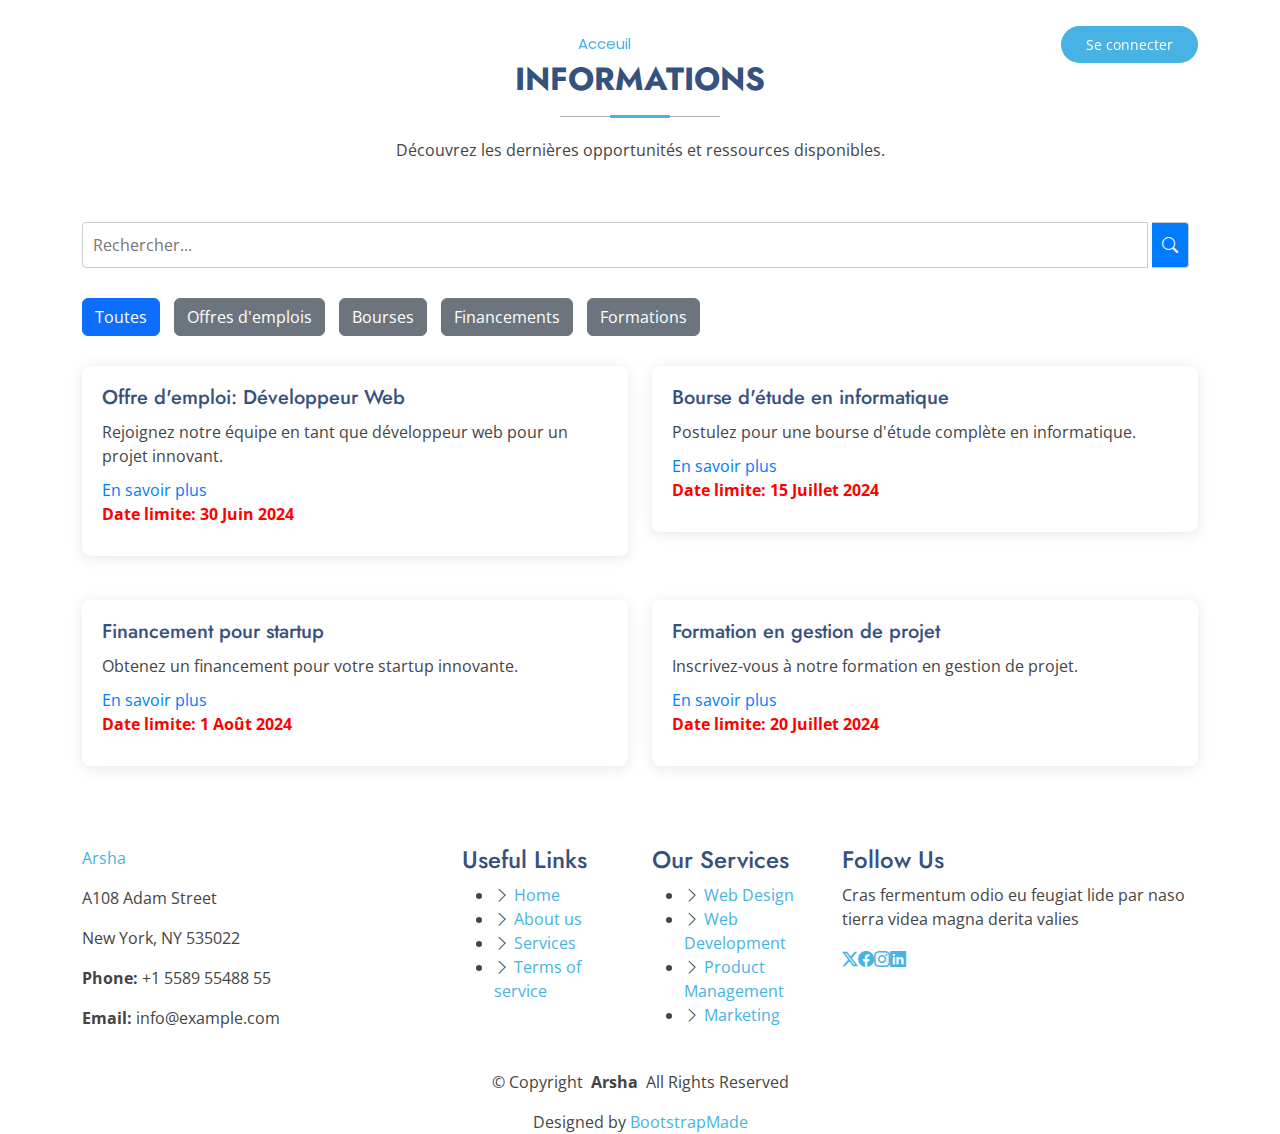
==== Information.html @ aa63c290 "ajout d;informations" ====
<!DOCTYPE html>
<html lang="en">


  <head>
    <meta charset="UTF-8">
    <meta content="width=device-width, initial-scale=1.0" name="viewport">
    <title>Informations</title>
    <meta content="" name="description">
    <meta content="" name="keywords">
    <link href="assets/img/favicon.png" rel="icon">
    <link href="assets/img/apple-touch-icon.png" rel="apple-touch-icon">
    <link href="https://fonts.googleapis.com" rel="preconnect">
    <link href="https://fonts.gstatic.com" rel="preconnect" crossorigin>
    <link href="https://fonts.googleapis.com/css2?family=Open+Sans&family=Poppins&family=Jost&display=swap" rel="stylesheet">
    <link href="assets/vendor/bootstrap/css/bootstrap.min.css" rel="stylesheet">
    <link href="assets/vendor/bootstrap-icons/bootstrap-icons.css" rel="stylesheet">
    <link href="assets/vendor/aos/aos.css" rel="stylesheet">
    <link href="assets/vendor/glightbox/css/glightbox.min.css" rel="stylesheet">
    <link href="assets/vendor/swiper/swiper-bundle.min.css" rel="stylesheet">
    <link href="assets/css/main.css" rel="stylesheet">
    <style>
        .information-card {
            background: #fff;
            border-radius: 8px;
            box-shadow: 0 2px 15px rgba(0, 0, 0, 0.1);
            padding: 20px;
            margin-bottom: 20px;
        }
        .information-card h4 {
            font-size: 20px;
            margin-bottom: 10px;
        }
        .information-card p {
            font-size: 16px;
            margin-bottom: 10px;
        }
        .information-card a {
            color: #007bff;
            text-decoration: none;
        }
        .information-card .deadline {
            color: red;
            font-weight: bold;
        }
        .search-bar {
            margin-bottom: 30px;
        }
        .search-bar input {
            width: calc(100% - 50px);
            padding: 10px;
            border: 1px solid #ccc;
            border-radius: 4px 0 0 4px;
        }
        .search-bar button {
            padding: 10px;
            border: 1px solid #ccc;
            border-left: none;
            border-radius: 0 4px 4px 0;
            background-color: #007bff;
            color: #fff;
        }
        .category-filters {
            margin-bottom: 20px;
        }
        .category-filters button {
            margin-right: 10px;
            margin-bottom: 10px;
        }
    </style>
</head>

<body class="index-page">

    <header id="header" class="header d-flex align-items-center fixed-top">
        <div class="container-fluid container-xl position-relative d-flex align-items-center">
            <a href="index.html" class="logo d-flex align-items-center me-auto">
                <h1 class="sitename">Kingroup</h1>
            </a>
            <nav id="navmenu" class="navmenu">
                <ul>
                    <li><a href="index.html" class="active">Acceuil</a></li>
                    <li><a href="#about">A Propos</a></li>
                    <li><a href="Information.html">Information</a></li>
                    <li class="dropdown"><a href="#"><span>Forum</span> <i class="bi bi-chevron-down toggle-dropdown"></i></a>
                        <ul>
                            <li><a href="#">Sante</a></li>
                            <li><a href="#">Informatique</a></li>
                            <li><a href="#">Agriculture</a></li>
                            <li><a href="#">Elevage</a></li>
                        </ul>
                    </li>
                    <li><a href="#contact">Contact</a></li>
                </ul>
                <i class="mobile-nav-toggle d-xl-none bi bi-list"></i>
            </nav>
            <a class="btn-getstarted" href="#about">Se connecter</a>
        </div>
    </header>

    <main class="main">
        <section id="information" class="information section">
            <div class="container" data-aos="fade-up">
                <div class="section-title">
                    <h2>Informations</h2>
                    <p>Découvrez les dernières opportunités et ressources disponibles.</p>
                </div>

                <div class="search-bar">
                    <input type="text" placeholder="Rechercher...">
                    <button><i class="bi bi-search"></i></button>
                </div>

                <div class="category-filters">
                    <button class="btn btn-primary">Toutes</button>
                    <button class="btn btn-secondary">Offres d'emplois</button>
                    <button class="btn btn-secondary">Bourses</button>
                    <button class="btn btn-secondary">Financements</button>
                    <button class="btn btn-secondary">Formations</button>
                </div>

                <div class="row gy-4">
                    <div class="col-lg-6" data-aos="fade-up" data-aos-delay="100">
                        <div class="information-card">
                            <h4>Offre d'emploi: Développeur Web</h4>
                            <p>Rejoignez notre équipe en tant que développeur web pour un projet innovant.</p>
                            <a href="#">En savoir plus</a>
                            <p class="deadline">Date limite: 30 Juin 2024</p>
                        </div>
                    </div>

                    <div class="col-lg-6" data-aos="fade-up" data-aos-delay="200">
                        <div class="information-card">
                            <h4>Bourse d'étude en informatique</h4>
                            <p>Postulez pour une bourse d'étude complète en informatique.</p>
                            <a href="#">En savoir plus</a>
                            <p class="deadline">Date limite: 15 Juillet 2024</p>
                        </div>
                    </div>

                    <div class="col-lg-6" data-aos="fade-up" data-aos-delay="300">
                        <div class="information-card">
                            <h4>Financement pour startup</h4>
                            <p>Obtenez un financement pour votre startup innovante.</p>
                            <a href="#">En savoir plus</a>
                            <p class="deadline">Date limite: 1 Août 2024</p>
                        </div>
                    </div>

                    <div class="col-lg-6" data-aos="fade-up" data-aos-delay="400">
                        <div class="information-card">
                            <h4>Formation en gestion de projet</h4>
                            <p>Inscrivez-vous à notre formation en gestion de projet.</p>
                            <a href="#">En savoir plus</a>
                            <p class="deadline">Date limite: 20 Juillet 2024</p>
                        </div>
                    </div>
                </div>
            </div>
        </section>
    </main>
   

   

    <div class="container footer-top">
      <div class="row gy-4">
        <div class="col-lg-4 col-md-6 footer-about">
          <a href="index.html" class="d-flex align-items-center">
            <span class="sitename">Arsha</span>
          </a>
          <div class="footer-contact pt-3">
            <p>A108 Adam Street</p>
            <p>New York, NY 535022</p>
            <p class="mt-3"><strong>Phone:</strong> <span>+1 5589 55488 55</span></p>
            <p><strong>Email:</strong> <span>info@example.com</span></p>
          </div>
        </div>

        <div class="col-lg-2 col-md-3 footer-links">
          <h4>Useful Links</h4>
          <ul>
            <li><i class="bi bi-chevron-right"></i> <a href="#">Home</a></li>
            <li><i class="bi bi-chevron-right"></i> <a href="#">About us</a></li>
            <li><i class="bi bi-chevron-right"></i> <a href="#">Services</a></li>
            <li><i class="bi bi-chevron-right"></i> <a href="#">Terms of service</a></li>
          </ul>
        </div>

        <div class="col-lg-2 col-md-3 footer-links">
          <h4>Our Services</h4>
          <ul>
            <li><i class="bi bi-chevron-right"></i> <a href="#">Web Design</a></li>
            <li><i class="bi bi-chevron-right"></i> <a href="#">Web Development</a></li>
            <li><i class="bi bi-chevron-right"></i> <a href="#">Product Management</a></li>
            <li><i class="bi bi-chevron-right"></i> <a href="#">Marketing</a></li>
          </ul>
        </div>

        <div class="col-lg-4 col-md-12">
          <h4>Follow Us</h4>
          <p>Cras fermentum odio eu feugiat lide par naso tierra videa magna derita valies</p>
          <div class="social-links d-flex">
            <a href=""><i class="bi bi-twitter-x"></i></a>
            <a href=""><i class="bi bi-facebook"></i></a>
            <a href=""><i class="bi bi-instagram"></i></a>
            <a href=""><i class="bi bi-linkedin"></i></a>
          </div>
        </div>

      </div>
    </div>

    <div class="container copyright text-center mt-4">
      <p>© <span>Copyright</span> <strong class="px-1 sitename">Arsha</strong> <span>All Rights Reserved</span></p>
      <div class="credits">
        <!-- All the links in the footer should remain intact. -->
        <!-- You can delete the links only if you've purchased the pro version. -->
        <!-- Licensing information: https://bootstrapmade.com/license/ -->
        <!-- Purchase the pro version with working PHP/AJAX contact form: [buy-url] -->
        Designed by <a href="https://bootstrapmade.com/">BootstrapMade</a>
      </div>
    </div>

  </footer>

  <!-- Scroll Top -->
  <a href="#" id="scroll-top" class="scroll-top d-flex align-items-center justify-content-center"><i class="bi bi-arrow-up-short"></i></a>

  <!-- Preloader -->
  <div id="preloader"></div>

  <!-- Vendor JS Files -->
  <script src="assets/vendor/bootstrap/js/bootstrap.bundle.min.js"></script>
  <script src="assets/vendor/php-email-form/validate.js"></script>
  <script src="assets/vendor/aos/aos.js"></script>
  <script src="assets/vendor/glightbox/js/glightbox.min.js"></script>
  <script src="assets/vendor/swiper/swiper-bundle.min.js"></script>
  <script src="assets/vendor/waypoints/noframework.waypoints.js"></script>
  <script src="assets/vendor/imagesloaded/imagesloaded.pkgd.min.js"></script>
  <script src="assets/vendor/isotope-layout/isotope.pkgd.min.js"></script>

  <!-- Main JS File -->
  <script src="assets/js/main.js"></script>

</body>

</html>
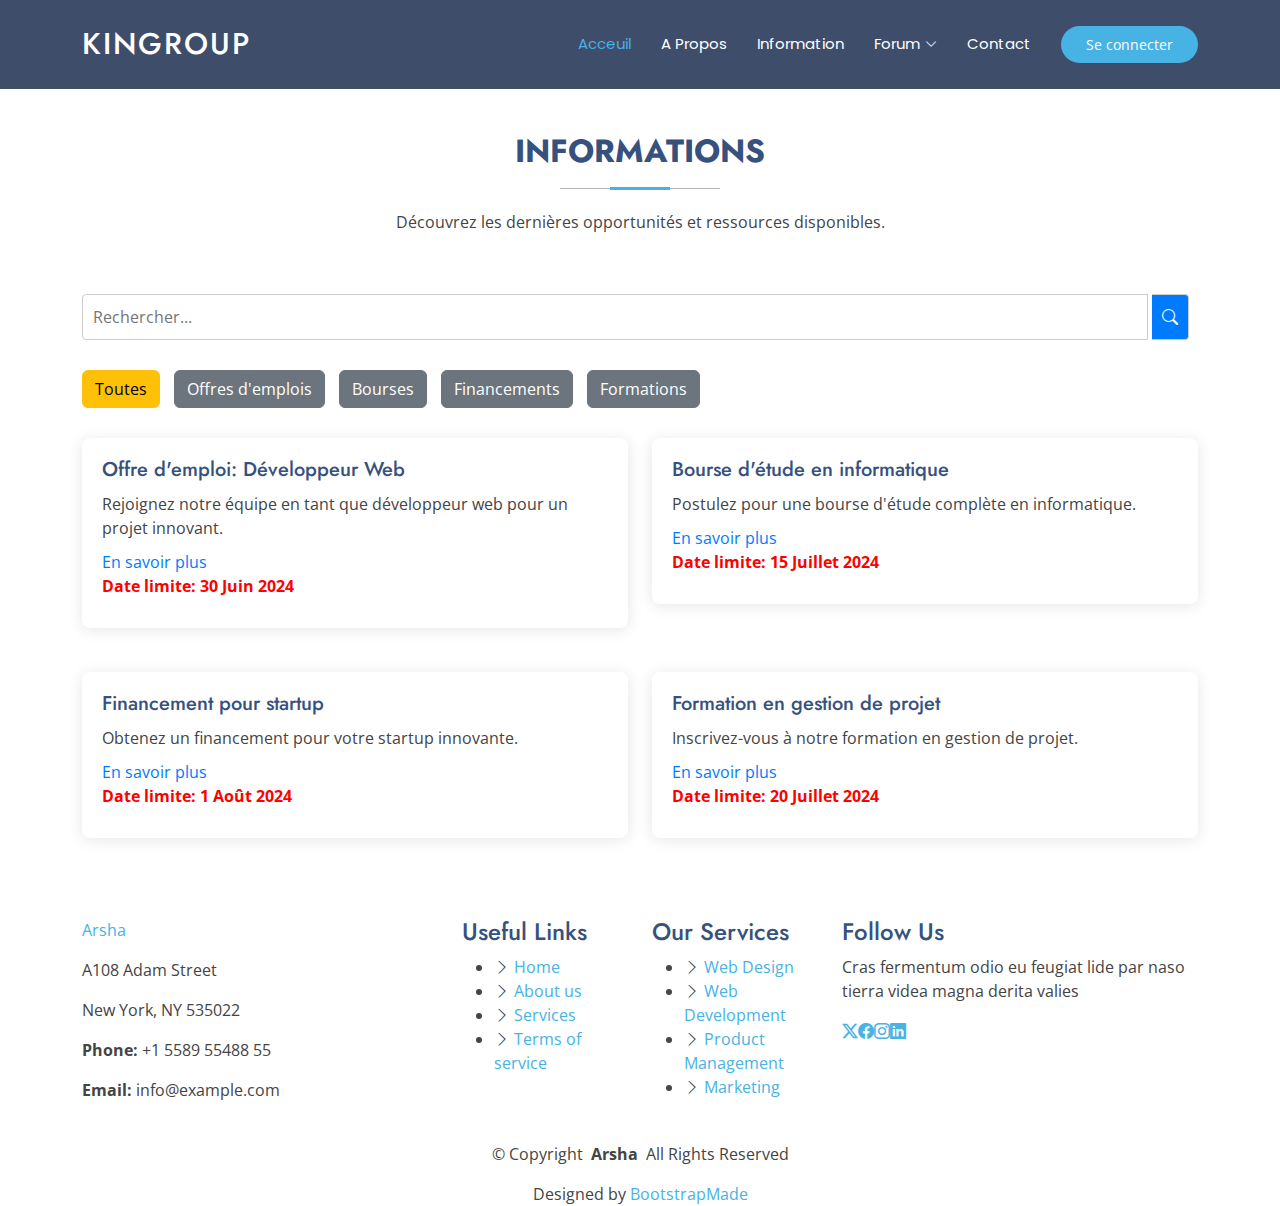
==== commit a30234ab: "modification dans 4 pages" ====
--- a/Information.html
+++ b/Information.html
@@ -8,7 +8,7 @@
     <title>Informations</title>
     <meta content="" name="description">
     <meta content="" name="keywords">
-    <link href="assets/img/favicon.png" rel="icon">
+    <!-- <link href="assets/img/favicon.png" rel="icon"> -->
     <link href="assets/img/apple-touch-icon.png" rel="apple-touch-icon">
     <link href="https://fonts.googleapis.com" rel="preconnect">
     <link href="https://fonts.gstatic.com" rel="preconnect" crossorigin>
@@ -70,7 +70,7 @@
     </style>
 </head>
 
-<body class="index-page">
+<body >
 
     <header id="header" class="header d-flex align-items-center fixed-top">
         <div class="container-fluid container-xl position-relative d-flex align-items-center">
@@ -82,7 +82,7 @@
                     <li><a href="index.html" class="active">Acceuil</a></li>
                     <li><a href="#about">A Propos</a></li>
                     <li><a href="Information.html">Information</a></li>
-                    <li class="dropdown"><a href="#"><span>Forum</span> <i class="bi bi-chevron-down toggle-dropdown"></i></a>
+                    <li class="dropdown"><a href="Forum/main2.html"><span>Forum</span> <i class="bi bi-chevron-down toggle-dropdown"></i></a>
                         <ul>
                             <li><a href="#">Sante</a></li>
                             <li><a href="#">Informatique</a></li>
@@ -94,9 +94,9 @@
                 </ul>
                 <i class="mobile-nav-toggle d-xl-none bi bi-list"></i>
             </nav>
-            <a class="btn-getstarted" href="#about">Se connecter</a>
-        </div>
-    </header>
+            <a class="btn-getstarted" href="login/login.html">Se connecter</a>
+        </div>
+    </header> <br/><br/><br/>
 
     <main class="main">
         <section id="information" class="information section">
@@ -108,11 +108,11 @@
 
                 <div class="search-bar">
                     <input type="text" placeholder="Rechercher...">
-                    <button><i class="bi bi-search"></i></button>
+                    <button ><i class="bi bi-search"></i></button>
                 </div>
 
                 <div class="category-filters">
-                    <button class="btn btn-primary">Toutes</button>
+                    <button class="btn btn-warning">Toutes</button>
                     <button class="btn btn-secondary">Offres d'emplois</button>
                     <button class="btn btn-secondary">Bourses</button>
                     <button class="btn btn-secondary">Financements</button>
--- a/assets/css/main.css
+++ b/assets/css/main.css
@@ -907,6 +907,20 @@
   animation: up-down 2s ease-in-out infinite alternate-reverse both;
 }
 
+@keyframes slideInLeftToRight {
+  0% {
+    transform: translateX(-100%);
+  }
+  100% {
+    transform: translateX(0);
+  }
+}
+
+.hero .animated1 {
+  animation: slideInLeftToRight 2s ease-in-out forwards;
+}
+
+
 @media (max-width: 640px) {
   .hero h1 {
     font-size: 28px;
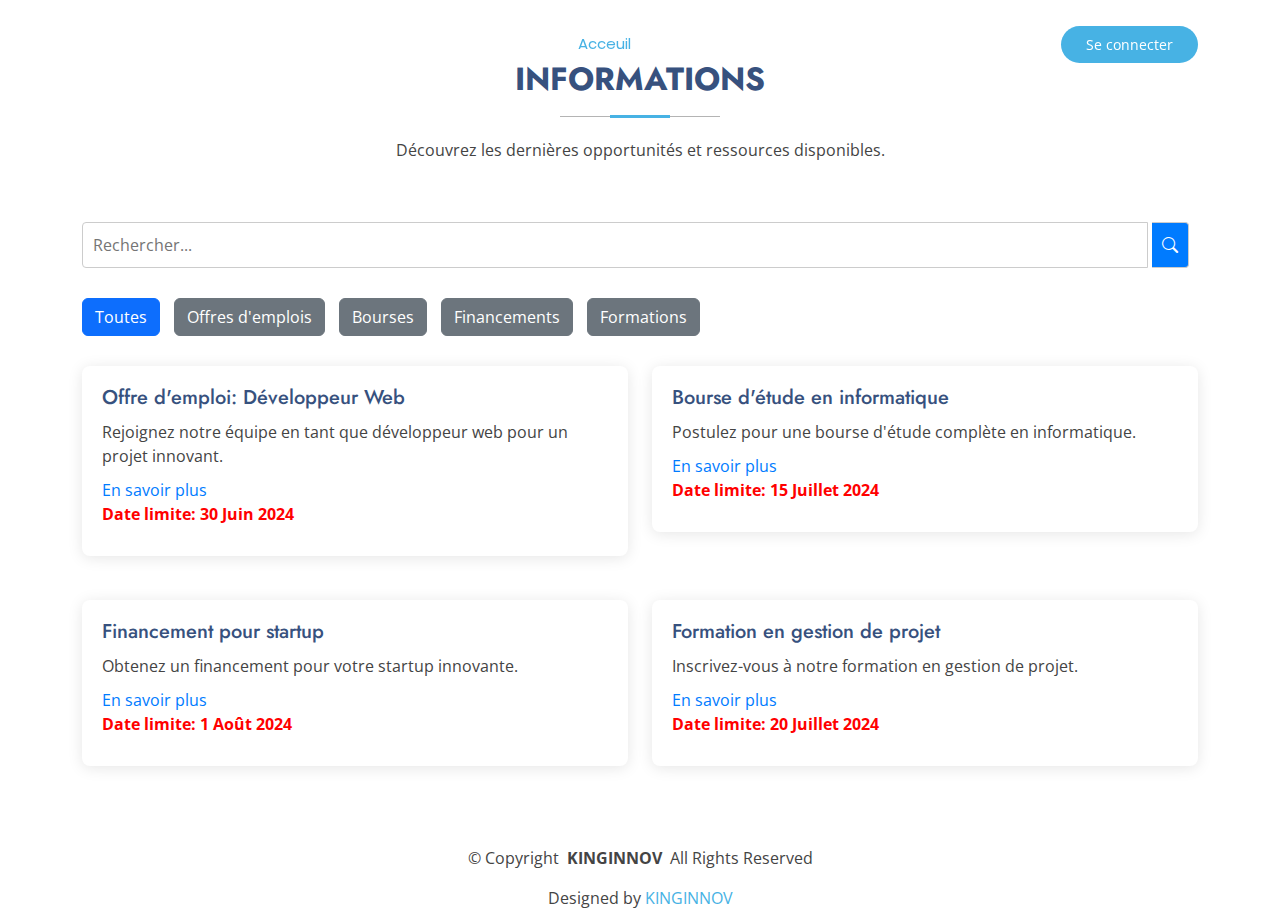
==== commit c857c4fa: "imgprojet" ====
--- a/Information.html
+++ b/Information.html
@@ -70,7 +70,7 @@
     </style>
 </head>
 
-<body >
+<body class="index-page">
 
     <header id="header" class="header d-flex align-items-center fixed-top">
         <div class="container-fluid container-xl position-relative d-flex align-items-center">
@@ -82,7 +82,7 @@
                     <li><a href="index.html" class="active">Acceuil</a></li>
                     <li><a href="#about">A Propos</a></li>
                     <li><a href="Information.html">Information</a></li>
-                    <li class="dropdown"><a href="Forum/main2.html"><span>Forum</span> <i class="bi bi-chevron-down toggle-dropdown"></i></a>
+                    <li class="dropdown"><a href="#"><span>Forum</span> <i class="bi bi-chevron-down toggle-dropdown"></i></a>
                         <ul>
                             <li><a href="#">Sante</a></li>
                             <li><a href="#">Informatique</a></li>
@@ -94,9 +94,9 @@
                 </ul>
                 <i class="mobile-nav-toggle d-xl-none bi bi-list"></i>
             </nav>
-            <a class="btn-getstarted" href="login/login.html">Se connecter</a>
+            <a class="btn-getstarted" href="#about">Se connecter</a>
         </div>
-    </header> <br/><br/><br/>
+    </header>
 
     <main class="main">
         <section id="information" class="information section">
@@ -108,11 +108,11 @@
 
                 <div class="search-bar">
                     <input type="text" placeholder="Rechercher...">
-                    <button ><i class="bi bi-search"></i></button>
+                    <button><i class="bi bi-search"></i></button>
                 </div>
 
                 <div class="category-filters">
-                    <button class="btn btn-warning">Toutes</button>
+                    <button class="btn btn-primary">Toutes</button>
                     <button class="btn btn-secondary">Offres d'emplois</button>
                     <button class="btn btn-secondary">Bourses</button>
                     <button class="btn btn-secondary">Financements</button>
@@ -165,60 +165,19 @@
 
     <div class="container footer-top">
       <div class="row gy-4">
-        <div class="col-lg-4 col-md-6 footer-about">
-          <a href="index.html" class="d-flex align-items-center">
-            <span class="sitename">Arsha</span>
-          </a>
-          <div class="footer-contact pt-3">
-            <p>A108 Adam Street</p>
-            <p>New York, NY 535022</p>
-            <p class="mt-3"><strong>Phone:</strong> <span>+1 5589 55488 55</span></p>
-            <p><strong>Email:</strong> <span>info@example.com</span></p>
-          </div>
-        </div>
-
-        <div class="col-lg-2 col-md-3 footer-links">
-          <h4>Useful Links</h4>
-          <ul>
-            <li><i class="bi bi-chevron-right"></i> <a href="#">Home</a></li>
-            <li><i class="bi bi-chevron-right"></i> <a href="#">About us</a></li>
-            <li><i class="bi bi-chevron-right"></i> <a href="#">Services</a></li>
-            <li><i class="bi bi-chevron-right"></i> <a href="#">Terms of service</a></li>
-          </ul>
-        </div>
-
-        <div class="col-lg-2 col-md-3 footer-links">
-          <h4>Our Services</h4>
-          <ul>
-            <li><i class="bi bi-chevron-right"></i> <a href="#">Web Design</a></li>
-            <li><i class="bi bi-chevron-right"></i> <a href="#">Web Development</a></li>
-            <li><i class="bi bi-chevron-right"></i> <a href="#">Product Management</a></li>
-            <li><i class="bi bi-chevron-right"></i> <a href="#">Marketing</a></li>
-          </ul>
-        </div>
-
-        <div class="col-lg-4 col-md-12">
-          <h4>Follow Us</h4>
-          <p>Cras fermentum odio eu feugiat lide par naso tierra videa magna derita valies</p>
-          <div class="social-links d-flex">
-            <a href=""><i class="bi bi-twitter-x"></i></a>
-            <a href=""><i class="bi bi-facebook"></i></a>
-            <a href=""><i class="bi bi-instagram"></i></a>
-            <a href=""><i class="bi bi-linkedin"></i></a>
-          </div>
-        </div>
+        
 
       </div>
     </div>
 
     <div class="container copyright text-center mt-4">
-      <p>© <span>Copyright</span> <strong class="px-1 sitename">Arsha</strong> <span>All Rights Reserved</span></p>
+      <p>© <span>Copyright</span> <strong class="px-1 sitename">KINGINNOV</strong> <span>All Rights Reserved</span></p>
       <div class="credits">
         <!-- All the links in the footer should remain intact. -->
         <!-- You can delete the links only if you've purchased the pro version. -->
         <!-- Licensing information: https://bootstrapmade.com/license/ -->
         <!-- Purchase the pro version with working PHP/AJAX contact form: [buy-url] -->
-        Designed by <a href="https://bootstrapmade.com/">BootstrapMade</a>
+        Designed by <a href="https://bootstrapmade.com/">KINGINNOV</a>
       </div>
     </div>
 
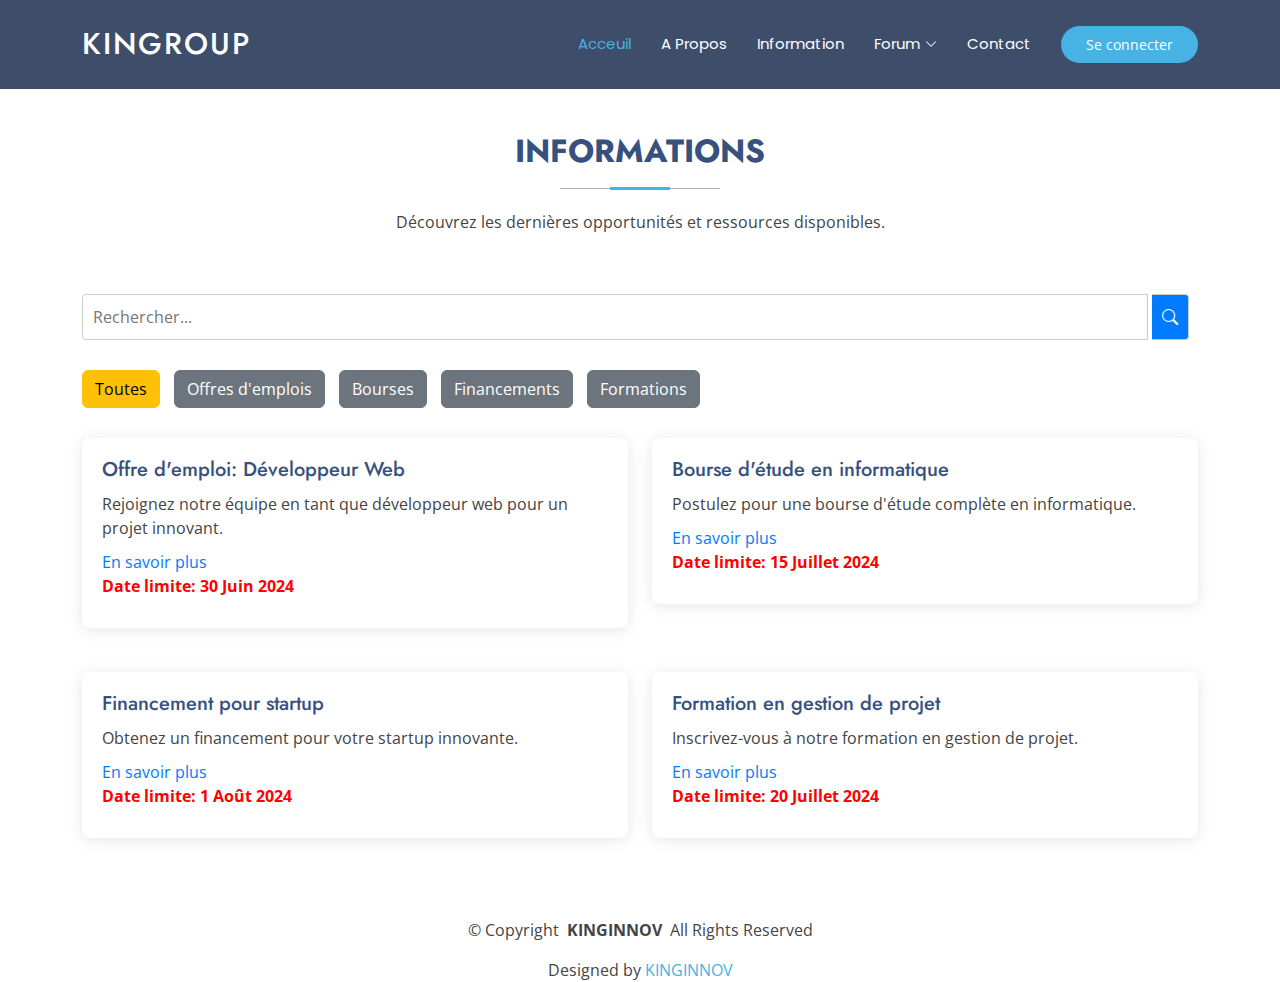
==== commit 41a7f859: "Merge branch 'master' of https://github.com/lariseve/hackaton2" ====
--- a/Information.html
+++ b/Information.html
@@ -70,7 +70,7 @@
     </style>
 </head>
 
-<body class="index-page">
+<body >
 
     <header id="header" class="header d-flex align-items-center fixed-top">
         <div class="container-fluid container-xl position-relative d-flex align-items-center">
@@ -82,7 +82,7 @@
                     <li><a href="index.html" class="active">Acceuil</a></li>
                     <li><a href="#about">A Propos</a></li>
                     <li><a href="Information.html">Information</a></li>
-                    <li class="dropdown"><a href="#"><span>Forum</span> <i class="bi bi-chevron-down toggle-dropdown"></i></a>
+                    <li class="dropdown"><a href="Forum/main2.html"><span>Forum</span> <i class="bi bi-chevron-down toggle-dropdown"></i></a>
                         <ul>
                             <li><a href="#">Sante</a></li>
                             <li><a href="#">Informatique</a></li>
@@ -94,9 +94,9 @@
                 </ul>
                 <i class="mobile-nav-toggle d-xl-none bi bi-list"></i>
             </nav>
-            <a class="btn-getstarted" href="#about">Se connecter</a>
+            <a class="btn-getstarted" href="login/login.html">Se connecter</a>
         </div>
-    </header>
+    </header> <br/><br/><br/>
 
     <main class="main">
         <section id="information" class="information section">
@@ -108,11 +108,11 @@
 
                 <div class="search-bar">
                     <input type="text" placeholder="Rechercher...">
-                    <button><i class="bi bi-search"></i></button>
+                    <button ><i class="bi bi-search"></i></button>
                 </div>
 
                 <div class="category-filters">
-                    <button class="btn btn-primary">Toutes</button>
+                    <button class="btn btn-warning">Toutes</button>
                     <button class="btn btn-secondary">Offres d'emplois</button>
                     <button class="btn btn-secondary">Bourses</button>
                     <button class="btn btn-secondary">Financements</button>
